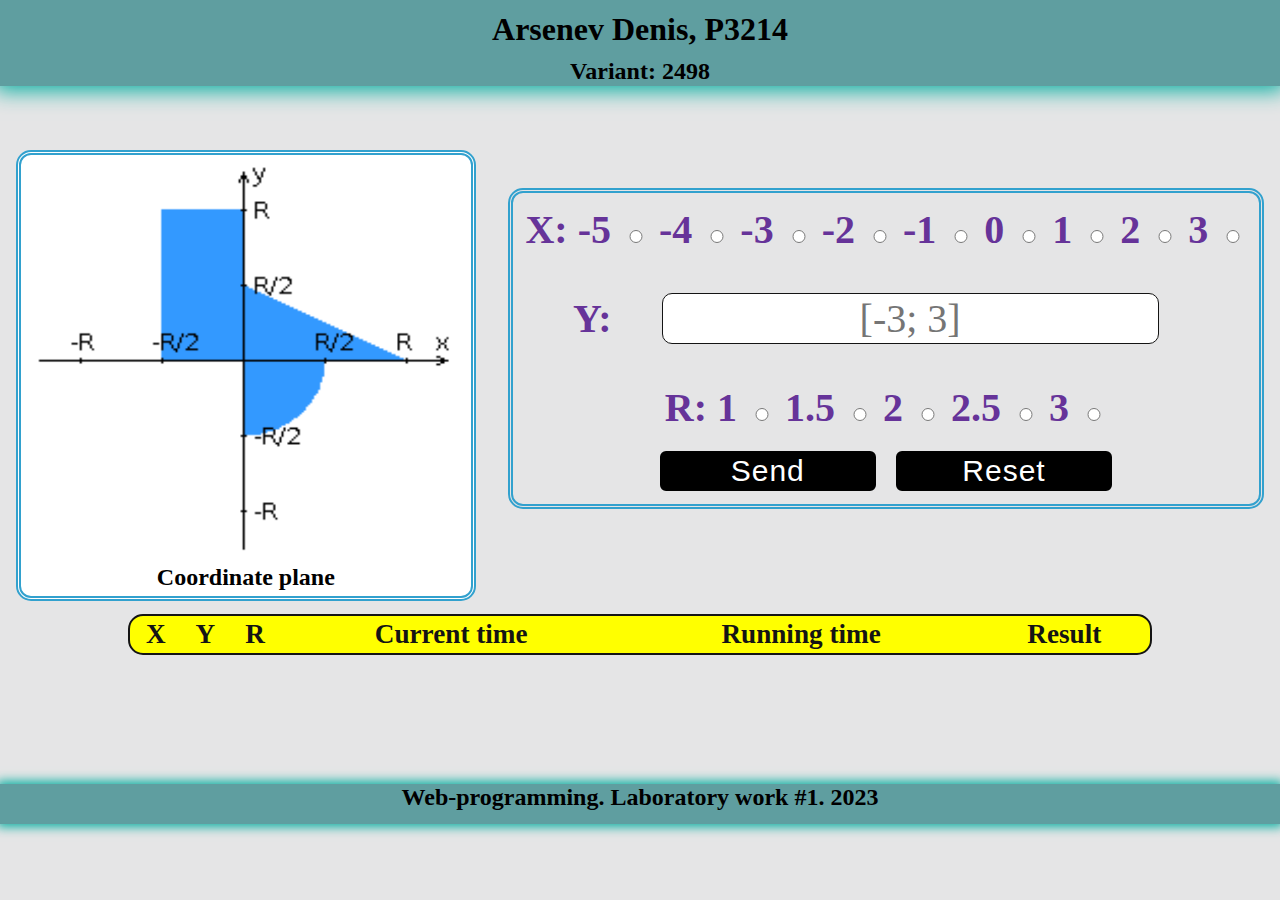
==== index.html @ 06b22de6 "Front(HTML/CSS) + PHP validation" ====
<!DOCTYPE html>
<html lang="en">
<head>
    <meta charset="UTF-8">
    <title>Lab1</title>
    <link rel="shortcut icon" href="img/30.jpg">
    <link rel="stylesheet" href="css/style.css">
</head>
<body>
<div class="container">
    <header class="header">
        <h1>Arsenev Denis, P3214</h1>
        <h2>Variant: 2498</h2>
    </header>
    <div class="main-panel">
        <div class="coordinates">
            <img src="img/task.png" alt="Coordinate plane">
            <h2>Coordinate plane</h2>
        </div>
        <div class="input">
            <form action="php/main.php" method="GET" id="coordinates-form">
                <div class="values">
                    <div class="X-val">
                        X:
                        <label>
                            -5
                            <input type="radio" name="x" value="-5" required>
                        </label>
                        <label>
                            -4
                            <input type="radio" name="x" value="-4">
                        </label>
                        <label>
                            -3
                            <input type="radio" name="x" value="-3">
                        </label>
                        <label>
                            -2
                            <input type="radio" name="x" value="-2">
                        </label>
                        <label>
                            -1
                            <input type="radio" name="x" value="-5">
                        </label>
                        <label>
                            0
                            <input type="radio" name="x" value="0">
                        </label>
                        <label>
                            1
                            <input type="radio" name="x" value="1">
                        </label>
                        <label>
                            2
                            <input type="radio" name="x" value="2">
                        </label>
                        <label>
                            3
                            <input type="radio" name="x" value="3">
                        </label>
                    </div>
                    <div class="Y-val">
                        <label>
                            Y:
                            <input type="text" name="y" placeholder="[-3; 3]" maxlength="10" required/>
                        </label>
                    </div>
                    <div class="R-val">
                        R:
                        <label>
                            1
                            <input type="radio" name="r" value="1" required>
                        </label>
                        <label>
                            1.5
                            <input type="radio" name="r" value="1.5">
                        </label>
                        <label>
                            2
                            <input type="radio" name="r" value="2">
                        </label>
                        <label>
                            2.5
                            <input type="radio" name="r" value="2.5">
                        </label>
                        <label>
                            3
                            <input type="radio" name="r" value="3">
                        </label>
                    </div>
                    <button id="submit-button" type="submit">Send</button>
                    <button id="clear-button" type="reset">Reset</button>
                </div>
            </form>
        </div>
    </div>

    <div class="table">
        <table id="table-header">
            <tr>
                <th>X</th>
                <th>Y</th>
                <th>R</th>
                <th>Current time</th>
                <th>Running time</th>
                <th>Result</th>
            </tr>
        </table>
    </div>
</div>
<footer>
    <h2>Web-programming. Laboratory work #1. 2023</h2>
</footer>
</body>
</html>
---- css/style.css ----
body {
    font-family: serif;
    font-size: 1.0rem;
    margin: 0;
    padding: 0;
    height: 100%;
    background-color: #e5e5e6;
}

h2 {
    margin: 5px;
}

.header h1 {
    margin: 10px;
    font-size: 2.0rem;
}

.container {
    width: 100%;
    min-height: 80vh;
    /*min-height: 86vh;*/
    /*background-color: red;*/
    /*border: 2px solid #141414;*/
    /*padding: 10px;*/
    /*box-sizing: border-box;*/
    /*margin: 0;*/
}

.header {
    height: 85px;
    /*display: flex;*/
    /*background-color: black;*/
    /*justify-content: space-between;*/
    /*padding: 10px;*/
    background-color: cadetblue;
    position: relative;
    padding-top: 1px;
    /*margin-left: auto;*/
    /*margin-right: auto;*/
    text-align: center;
    /*font-family: inherit;*/
    /*font-size: inherit;*/
    color: black;
    /*width: 100%;*/
    /*bottom: 0;*/
    /*height: 100px;*/
    box-shadow: 0 0 20px 5px #0eb0a3;
}


.main-panel {
    display: flex;
    /*flex-wrap: wrap;*/
    justify-content: space-around;
    margin-top: 5%;
    /*gap: 1%;*/
}

.coordinates {
    background-color: white;
    border: thick double #32a1ce;
    border-radius: 15px;
    /*background: #40E0D0;*/
    /*float: left;*/
    /*width: 30%;*/
    /*height: 500px;*/
    /*display: flex;*/
    /*flex-wrap: wrap;*/
    /*justify-content: space-around;*/
    /*gap: 1%;*/
    /*margin-left: 1%;*/
    /*margin-top: -1000px;*/
    /*margin-bottom: 40%;*/
    /*margin-bottom: 100px;*/
}

.coordinates img {
    width: 450px;
    height: 400px;
    border-radius: 15px;
}

.coordinates h2 {
    text-align: center;
}

.input {
    /*margin-left: -31%;*/
    margin-top: 3%;
    /*background: #DCDCDC;*/
    /*float: right;*/
    /*width: 70%;*/
    /*height: 500px;*/
    /*font-size: 30px;*/
    text-align: center;
    border: thick double #32a1ce;
    /*background-color: #f1f1f1;*/
    border-radius: 15px;
    width: fit-content;
    height: fit-content;
    /*min-width: 370px;*/
    /*max-width: 425px;*/
    /*max-height: 340px;*/
    /*height: 30vh;*/
    /*padding-bottom: 3%;*/
    /*padding-top: 3%;*/
    padding: 1%;
    /*padding-bottom: 1%;*/
    /*padding-top: 1%;*/
}

.values {
    /*width: 100%;*/
    font-size: 40px;
    font-weight: bold;
    color: rebeccapurple;
    text-align: center;
    /*display: inline-block;*/
    /*cursor: pointer;*/
    /*width: 30px;*/
    /*line-height: 32px;*/
    /*border: 1px solid #141414;*/
    /*border-radius: 10px;*/
    /*user-select: none;*/
    /*margin-bottom: 1%;*/
    /*margin-top: 1%;*/
}

.values label > input[type=radio] {
    /*width: 1%;*/
    width: 20px;
    cursor: pointer;
    /*margin: 30px;*/
}
.values label > input[type=text]{
    /*padding-top: 5px;*/
    /*padding-bottom: 5px;*/
    font-family: inherit;
    font-size: inherit;
    margin: 40px;
    text-align: center;
    border: 1px solid #141414;
    border-radius: 10px;
}

button{
    color: white;
    margin: 20px 5px 0;
    border-radius: 6px;
    letter-spacing: 1px;
    cursor: pointer;
    /*display: inline-block;*/
    /*text-decoration: none;*/
    background-color: black;
    border: 2px solid black;
    /*height: 1000%;*/
    width: 30%;
    font-size: 30px;
    /*width: 40px;*/
    /*height: 40px;*/
}

button:hover {
    color:greenyellow;
}

.table {
    display: flex;
    position: relative;
    margin: 0;
}

#table-header {
    font-family: inherit;
    font-size: 170%;
    color: #141414;
    background-color: yellow;
    width: 80%;
    height: 80%;
    border: 2px solid #141414;
    border-radius: 15px;
    text-align: center;
    margin: 1% 3% 1% 10%;
    /*margin-left: 10%;*/
    /*margin-right: 3%;*/
    /*margin-bottom: 1%;*/
    /*margin-top: 1%;*/
}

footer {
    background-color: cadetblue;
    width: 100%;
    height: 40px;
    text-align: center;
    position: relative;
    box-shadow: 0 0 10px 3px #0eb0a3;
    /*bottom: 0;*/
    /*padding-bottom: 20px;*/
    /*padding-top: 100px;*/
    /*margin: 50px;*/
    margin-top: 5%;
}
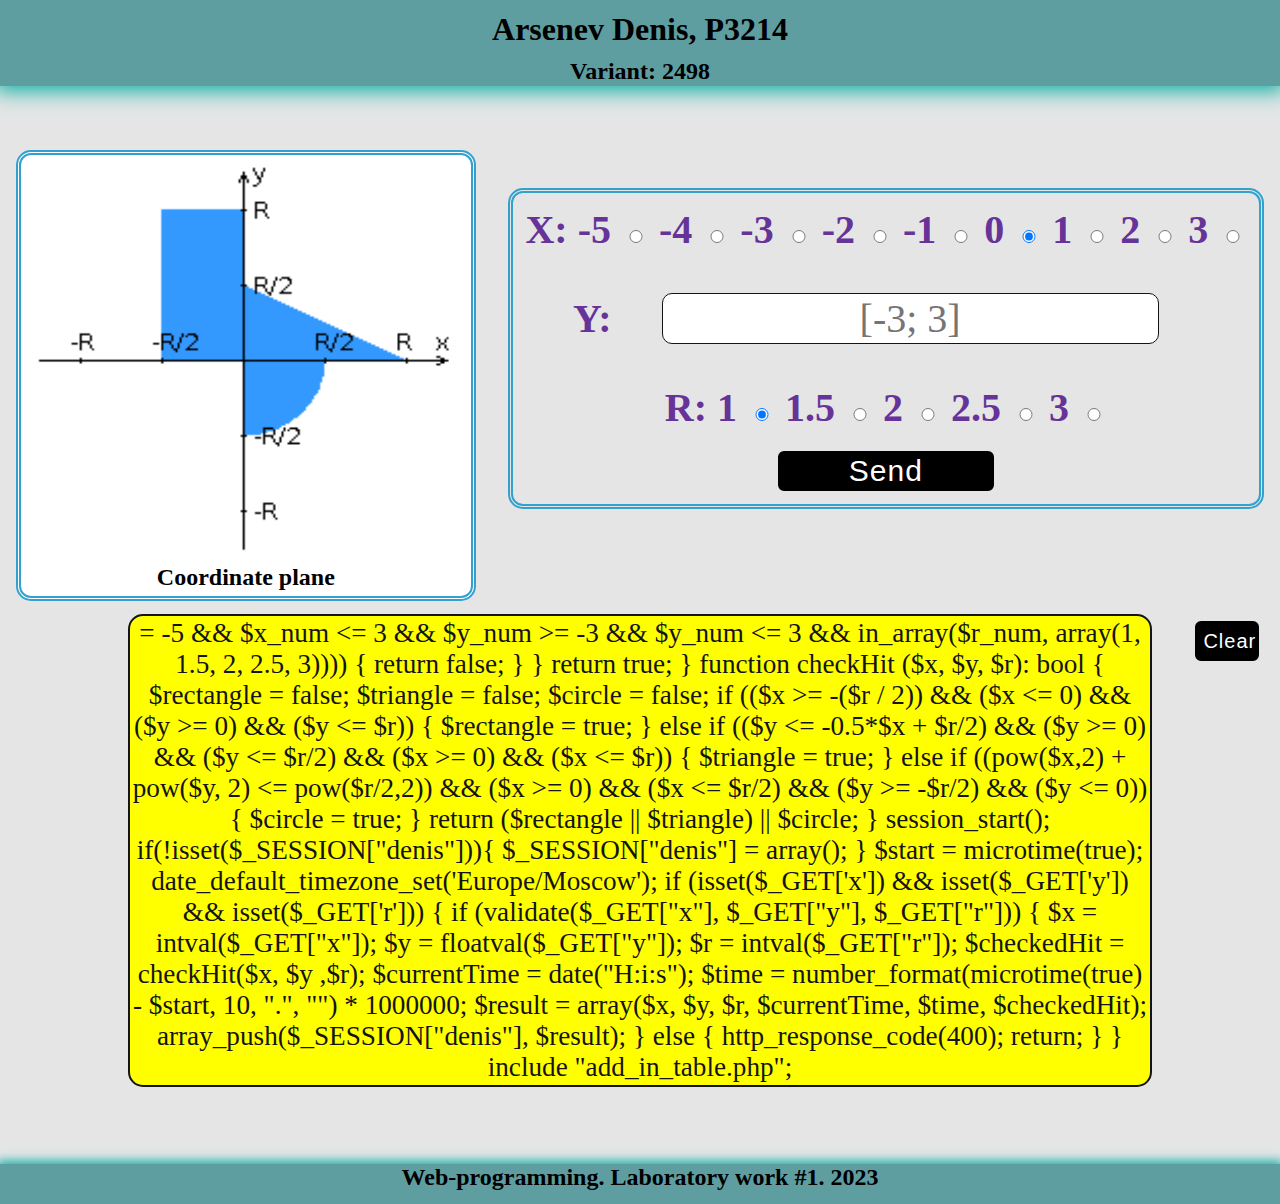
==== commit 9e1b62fb: "Adding in table with php+js through session, js validation on client part and some bug fixes" ====
--- a/index.html
+++ b/index.html
@@ -18,13 +18,13 @@
             <h2>Coordinate plane</h2>
         </div>
         <div class="input">
-            <form action="php/main.php" method="GET" id="coordinates-form">
+            <form action="php/script.php" method="GET" id="coordinates-form">
                 <div class="values">
                     <div class="X-val">
                         X:
                         <label>
                             -5
-                            <input type="radio" name="x" value="-5" required>
+                            <input type="radio" name="x" value="-5">
                         </label>
                         <label>
                             -4
@@ -40,11 +40,11 @@
                         </label>
                         <label>
                             -1
-                            <input type="radio" name="x" value="-5">
+                            <input type="radio" name="x" value="-1">
                         </label>
                         <label>
                             0
-                            <input type="radio" name="x" value="0">
+                            <input type="radio" name="x" value="0" checked>
                         </label>
                         <label>
                             1
@@ -62,14 +62,14 @@
                     <div class="Y-val">
                         <label>
                             Y:
-                            <input type="text" name="y" placeholder="[-3; 3]" maxlength="10" required/>
+                            <input id="y" type="text" name="y" placeholder="[-3; 3]" maxlength="10"/>
                         </label>
                     </div>
                     <div class="R-val">
                         R:
                         <label>
                             1
-                            <input type="radio" name="r" value="1" required>
+                            <input type="radio" name="r" value="1" checked>
                         </label>
                         <label>
                             1.5
@@ -89,27 +89,29 @@
                         </label>
                     </div>
                     <button id="submit-button" type="submit">Send</button>
-                    <button id="clear-button" type="reset">Reset</button>
+<!--                    <button id="reset-button" type="reset">Reset</button>-->
                 </div>
             </form>
         </div>
     </div>
 
-    <div class="table">
+    <div class="table" id="table">
         <table id="table-header">
             <tr>
-                <th>X</th>
-                <th>Y</th>
-                <th>R</th>
-                <th>Current time</th>
-                <th>Running time</th>
-                <th>Result</th>
+                <th scope="col">X</th>
+                <th scope="col">Y</th>
+                <th scope="col">R</th>
+                <th scope="col">Current time</th>
+                <th scope="col">Running time</th>
+                <th scope="col">Result</th>
             </tr>
         </table>
+        <button id="clear-button" type="reset">Clear</button>
     </div>
 </div>
-<footer>
-    <h2>Web-programming. Laboratory work #1. 2023</h2>
-</footer>
+    <footer>
+        <h2>Web-programming. Laboratory work #1. 2023</h2>
+    </footer>
+    <script type="text/javascript" src="js/script.js"></script>
 </body>
 </html>--- a/css/style.css
+++ b/css/style.css
@@ -161,6 +161,13 @@
     /*height: 40px;*/
 }
 
+.table button {
+    /*margin: 30px;*/
+    width: 5%;
+    height: 40px;
+    font-size: 20px;
+}
+
 button:hover {
     color:greenyellow;
 }
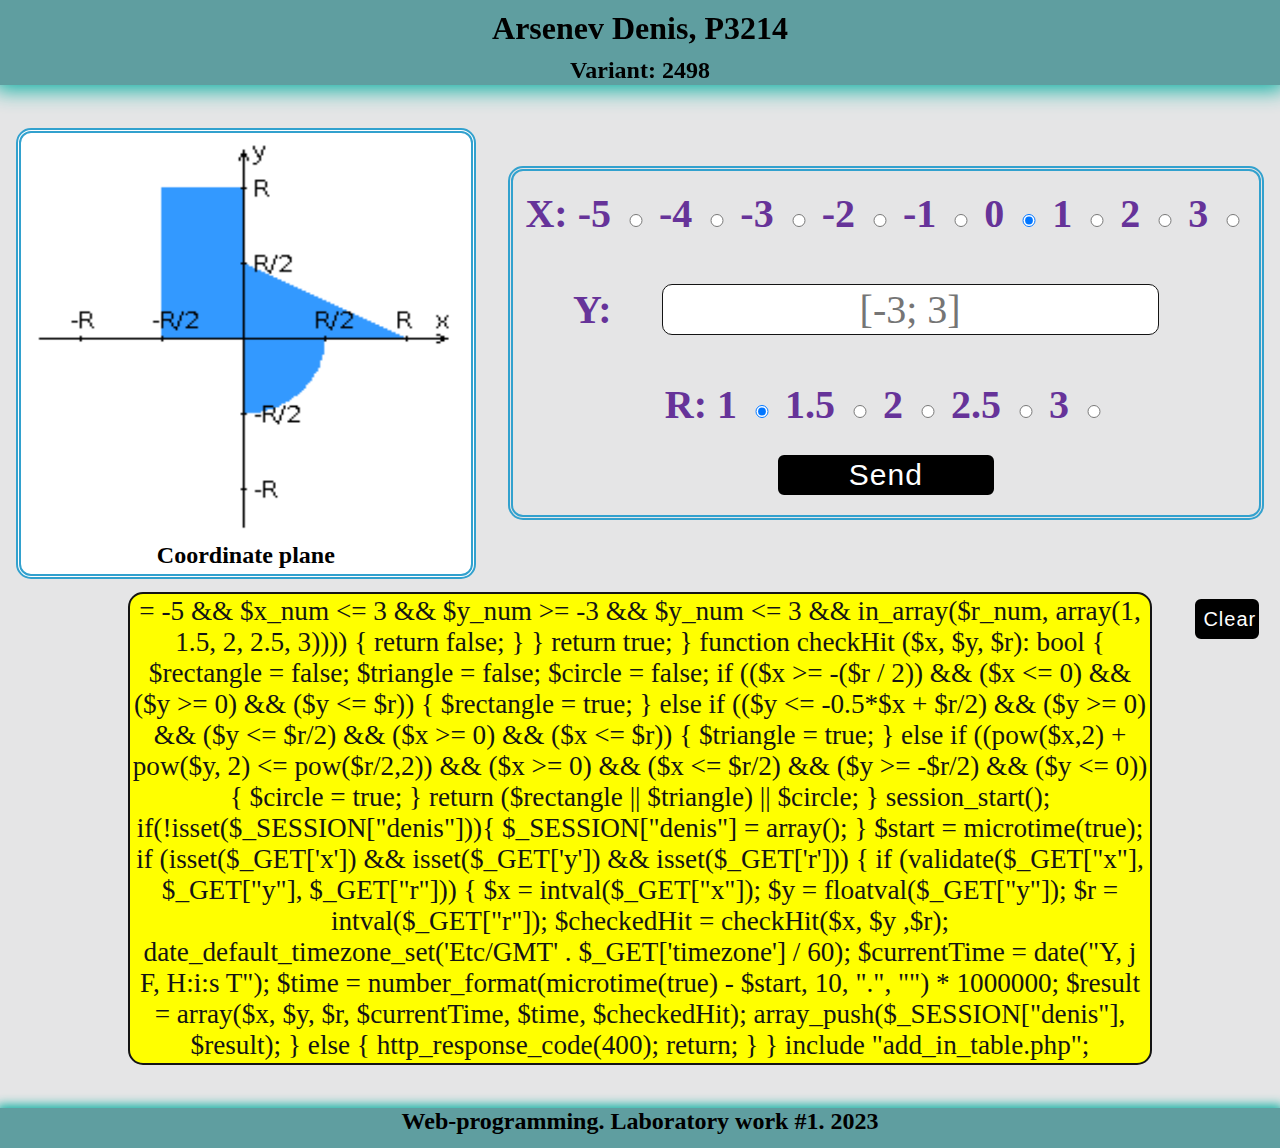
==== commit 6cb0e8b3: "New data format (+ synchronization with client's timezone), fixes in css-style" ====
--- a/index.html
+++ b/index.html
@@ -2,7 +2,7 @@
 <html lang="en">
 <head>
     <meta charset="UTF-8">
-    <title>Lab1</title>
+    <title>WebLab1</title>
     <link rel="shortcut icon" href="img/30.jpg">
     <link rel="stylesheet" href="css/style.css">
 </head>
@@ -62,7 +62,7 @@
                     <div class="Y-val">
                         <label>
                             Y:
-                            <input id="y" type="text" name="y" placeholder="[-3; 3]" maxlength="10"/>
+                            <input id="y" type="text" name="y" placeholder="[-3; 3]" maxlength="15"/>
                         </label>
                     </div>
                     <div class="R-val">
@@ -89,7 +89,6 @@
                         </label>
                     </div>
                     <button id="submit-button" type="submit">Send</button>
-<!--                    <button id="reset-button" type="reset">Reset</button>-->
                 </div>
             </form>
         </div>
@@ -109,9 +108,9 @@
         <button id="clear-button" type="reset">Clear</button>
     </div>
 </div>
-    <footer>
-        <h2>Web-programming. Laboratory work #1. 2023</h2>
-    </footer>
-    <script type="text/javascript" src="js/script.js"></script>
+<footer>
+    <h2>Web-programming. Laboratory work #1. 2023</h2>
+</footer>
+<script type="text/javascript" src="js/script.js"></script>
 </body>
 </html>--- a/css/style.css
+++ b/css/style.css
@@ -2,8 +2,6 @@
     font-family: serif;
     font-size: 1.0rem;
     margin: 0;
-    padding: 0;
-    height: 100%;
     background-color: #e5e5e6;
 }
 
@@ -19,60 +17,42 @@
 .container {
     width: 100%;
     min-height: 80vh;
-    /*min-height: 86vh;*/
+    box-sizing: border-box;
     /*background-color: red;*/
     /*border: 2px solid #141414;*/
     /*padding: 10px;*/
-    /*box-sizing: border-box;*/
     /*margin: 0;*/
 }
 
 .header {
     height: 85px;
+    width: 100%;
+    background-color: cadetblue;
+    position: fixed;
+    top: 0;
+    text-align: center;
+    color: black;
+    box-shadow: 0 0 20px 5px #0eb0a3;
+    /*bottom: 0;*/
     /*display: flex;*/
-    /*background-color: black;*/
     /*justify-content: space-between;*/
     /*padding: 10px;*/
-    background-color: cadetblue;
-    position: relative;
-    padding-top: 1px;
     /*margin-left: auto;*/
     /*margin-right: auto;*/
-    text-align: center;
-    /*font-family: inherit;*/
-    /*font-size: inherit;*/
-    color: black;
-    /*width: 100%;*/
-    /*bottom: 0;*/
-    /*height: 100px;*/
-    box-shadow: 0 0 20px 5px #0eb0a3;
 }
-
 
 .main-panel {
     display: flex;
+    justify-content: space-around;
+    margin-top: 10%;
+    /*gap: 1%;*/
     /*flex-wrap: wrap;*/
-    justify-content: space-around;
-    margin-top: 5%;
-    /*gap: 1%;*/
 }
 
 .coordinates {
     background-color: white;
     border: thick double #32a1ce;
     border-radius: 15px;
-    /*background: #40E0D0;*/
-    /*float: left;*/
-    /*width: 30%;*/
-    /*height: 500px;*/
-    /*display: flex;*/
-    /*flex-wrap: wrap;*/
-    /*justify-content: space-around;*/
-    /*gap: 1%;*/
-    /*margin-left: 1%;*/
-    /*margin-top: -1000px;*/
-    /*margin-bottom: 40%;*/
-    /*margin-bottom: 100px;*/
 }
 
 .coordinates img {
@@ -86,40 +66,22 @@
 }
 
 .input {
-    /*margin-left: -31%;*/
     margin-top: 3%;
-    /*background: #DCDCDC;*/
-    /*float: right;*/
-    /*width: 70%;*/
-    /*height: 500px;*/
-    /*font-size: 30px;*/
+    padding: 1%;
+    width: fit-content;
+    height: fit-content;
     text-align: center;
     border: thick double #32a1ce;
-    /*background-color: #f1f1f1;*/
     border-radius: 15px;
-    width: fit-content;
-    height: fit-content;
-    /*min-width: 370px;*/
-    /*max-width: 425px;*/
-    /*max-height: 340px;*/
-    /*height: 30vh;*/
-    /*padding-bottom: 3%;*/
-    /*padding-top: 3%;*/
-    padding: 1%;
-    /*padding-bottom: 1%;*/
-    /*padding-top: 1%;*/
 }
 
 .values {
-    /*width: 100%;*/
+    width: 100%;
     font-size: 40px;
     font-weight: bold;
     color: rebeccapurple;
     text-align: center;
-    /*display: inline-block;*/
-    /*cursor: pointer;*/
-    /*width: 30px;*/
-    /*line-height: 32px;*/
+    line-height: 60px;
     /*border: 1px solid #141414;*/
     /*border-radius: 10px;*/
     /*user-select: none;*/
@@ -128,14 +90,11 @@
 }
 
 .values label > input[type=radio] {
-    /*width: 1%;*/
     width: 20px;
     cursor: pointer;
-    /*margin: 30px;*/
 }
+
 .values label > input[type=text]{
-    /*padding-top: 5px;*/
-    /*padding-bottom: 5px;*/
     font-family: inherit;
     font-size: inherit;
     margin: 40px;
@@ -150,22 +109,10 @@
     border-radius: 6px;
     letter-spacing: 1px;
     cursor: pointer;
-    /*display: inline-block;*/
-    /*text-decoration: none;*/
     background-color: black;
     border: 2px solid black;
-    /*height: 1000%;*/
     width: 30%;
     font-size: 30px;
-    /*width: 40px;*/
-    /*height: 40px;*/
-}
-
-.table button {
-    /*margin: 30px;*/
-    width: 5%;
-    height: 40px;
-    font-size: 20px;
 }
 
 button:hover {
@@ -174,8 +121,13 @@
 
 .table {
     display: flex;
-    position: relative;
     margin: 0;
+}
+
+.table button {
+    width: 5%;
+    height: 40px;
+    font-size: 20px;
 }
 
 #table-header {
@@ -188,23 +140,22 @@
     border: 2px solid #141414;
     border-radius: 15px;
     text-align: center;
-    margin: 1% 3% 1% 10%;
-    /*margin-left: 10%;*/
+    margin: 1% 3% 3% 10%;
+    /*margin-top: 1%;*/
     /*margin-right: 3%;*/
     /*margin-bottom: 1%;*/
-    /*margin-top: 1%;*/
+    /*margin-left: 10%;*/
+}
+
+.table button:hover {
+    color:red;
 }
 
 footer {
     background-color: cadetblue;
     width: 100%;
-    height: 40px;
+    min-height: 40px;
     text-align: center;
     position: relative;
     box-shadow: 0 0 10px 3px #0eb0a3;
-    /*bottom: 0;*/
-    /*padding-bottom: 20px;*/
-    /*padding-top: 100px;*/
-    /*margin: 50px;*/
-    margin-top: 5%;
 }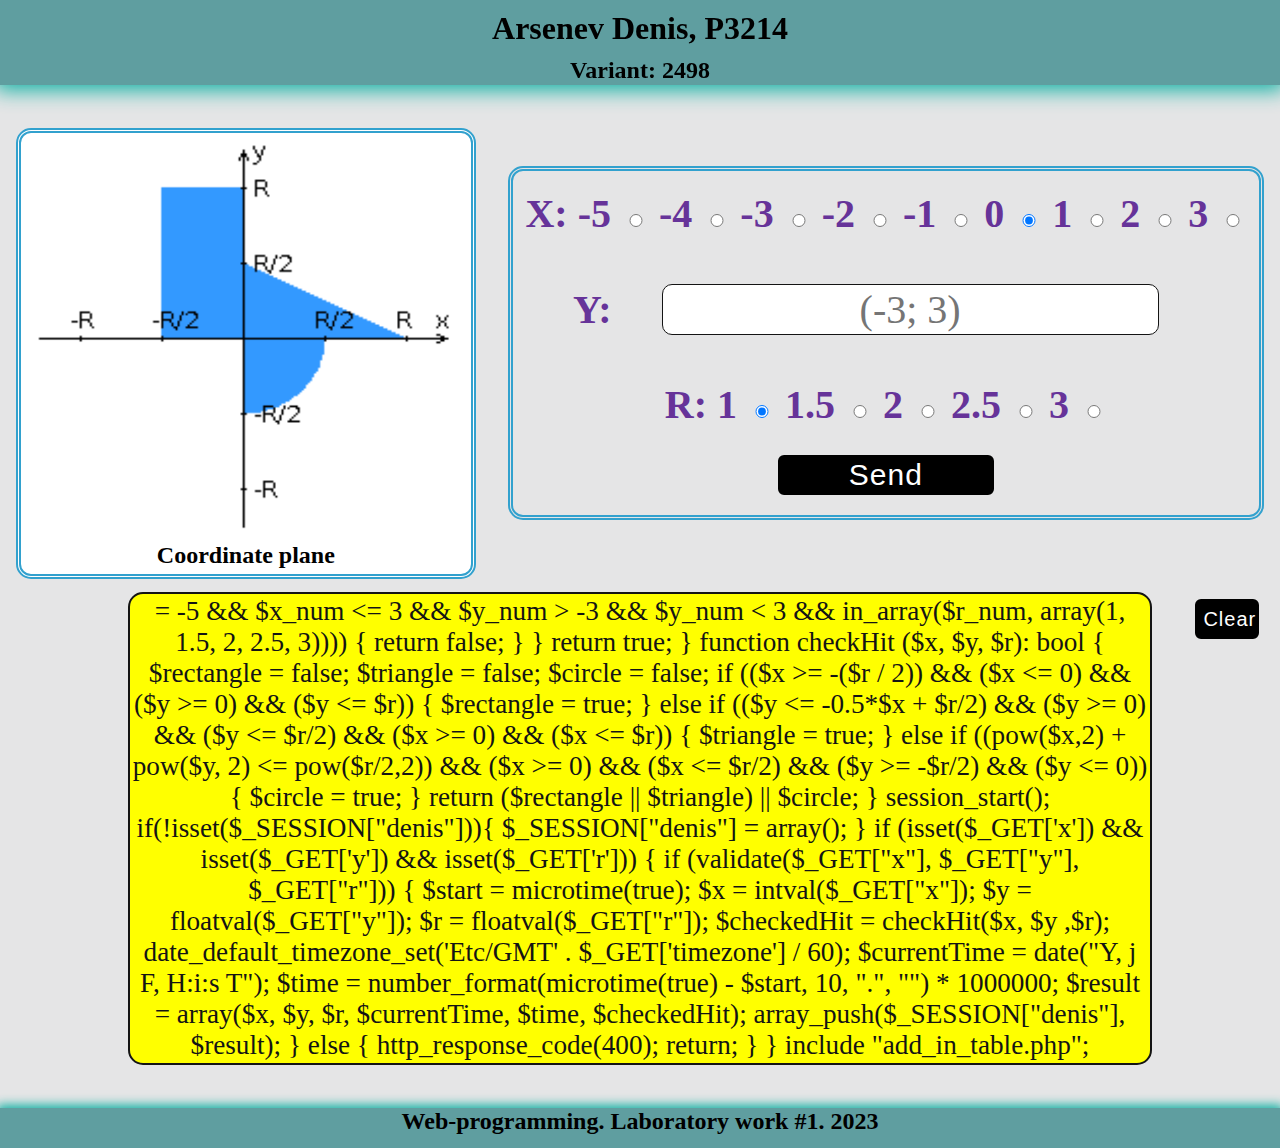
==== commit aebeb5f4: "small changes in logic (recalculating of running time, custom validity)" ====
--- a/index.html
+++ b/index.html
@@ -62,7 +62,7 @@
                     <div class="Y-val">
                         <label>
                             Y:
-                            <input id="y" type="text" name="y" placeholder="[-3; 3]" maxlength="15"/>
+                            <input id="y" type="text" name="y" placeholder="(-3; 3)" autocomplete="off" maxlength="15"/>
                         </label>
                     </div>
                     <div class="R-val">
--- a/css/style.css
+++ b/css/style.css
@@ -115,9 +115,10 @@
     font-size: 30px;
 }
 
-button:hover {
+.values button:hover {
     color:greenyellow;
 }
+
 
 .table {
     display: flex;
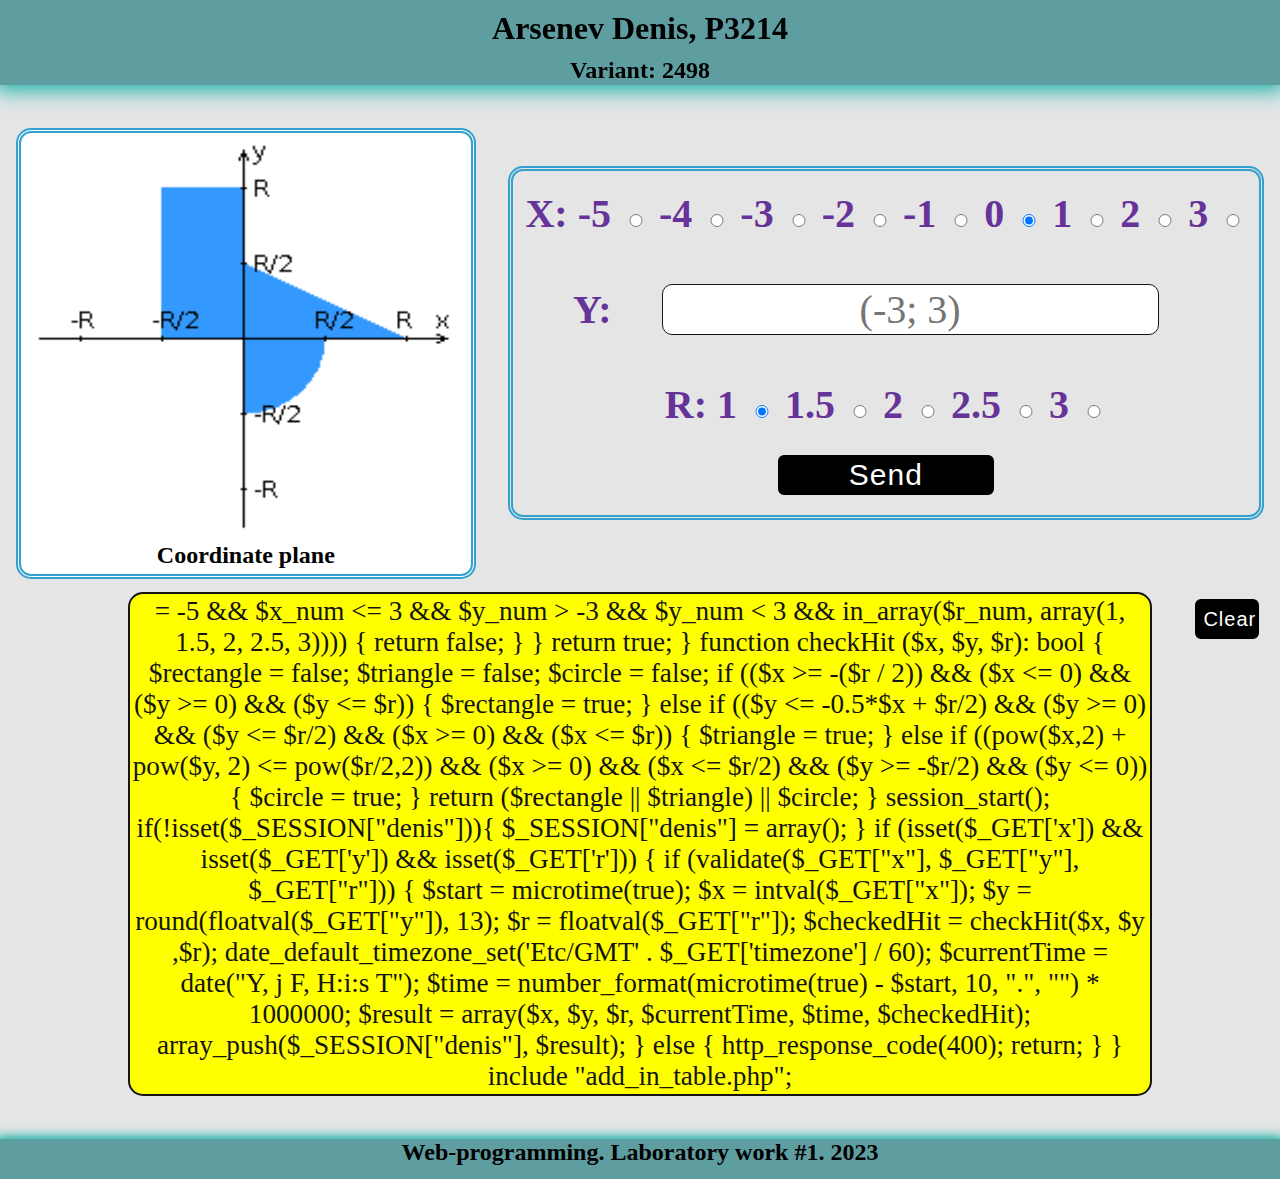
==== commit 043916fc: "bug fix in server validation (round to 13 digits after comma)" ====
--- a/index.html
+++ b/index.html
@@ -62,7 +62,7 @@
                     <div class="Y-val">
                         <label>
                             Y:
-                            <input id="y" type="text" name="y" placeholder="(-3; 3)" autocomplete="off" maxlength="15"/>
+                            <input id="y" type="text" name="y" placeholder="(-3; 3)" autocomplete="off"/>
                         </label>
                     </div>
                     <div class="R-val">
